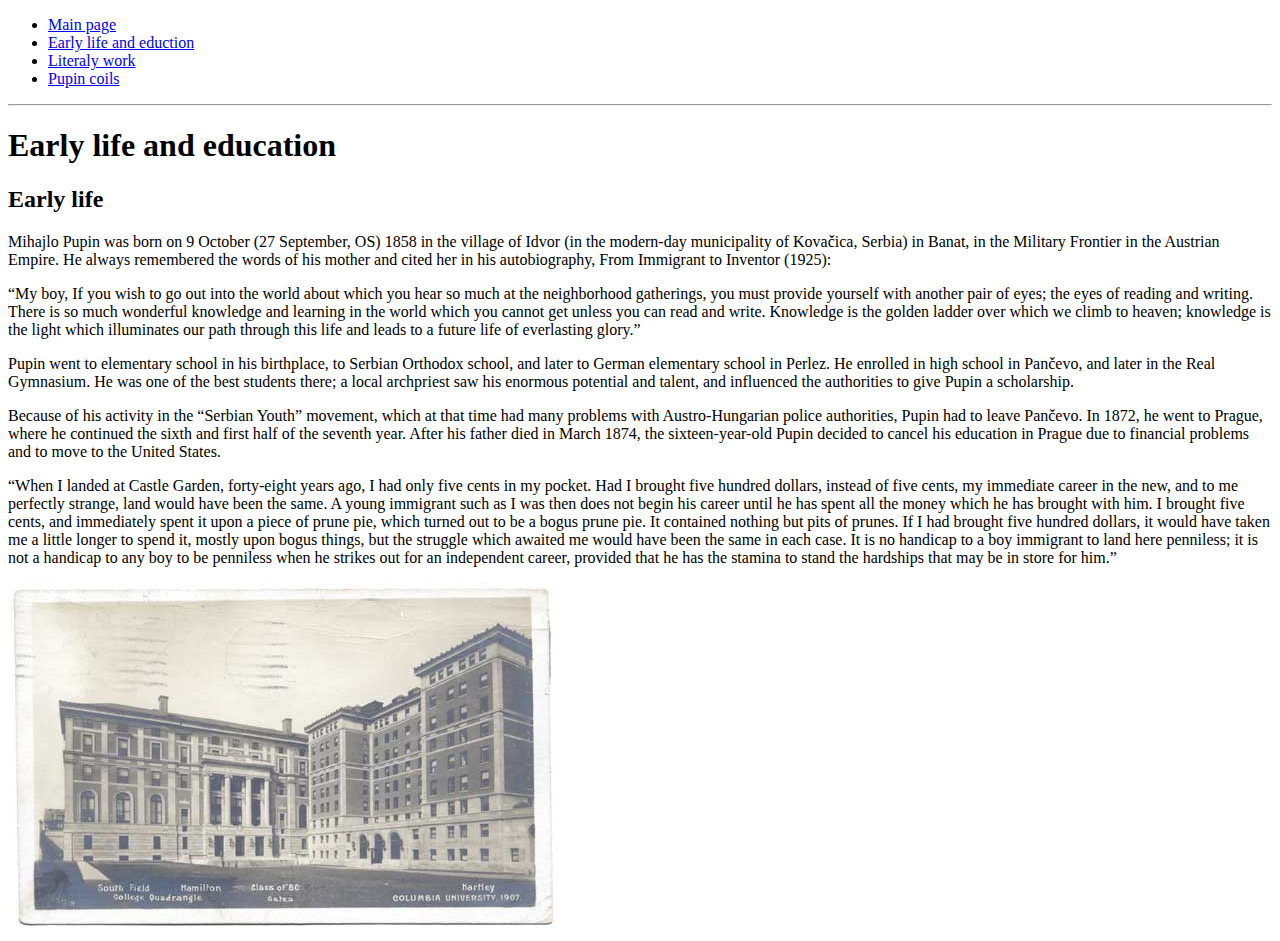
==== early-life-and-education.html @ 24d65bb4 "zadatak 2" ====
<!DOCTYPE html>
<html lang="en">
<head>
	<title>Mihajlo Idvorski Pupin</title>
    <meta charset="UTF-8">
</head>
<body>
     <ul>
        <li><a href="index.html">Main page</a></li>
        <li><a href="early-life-and-education.html">Early life and eduction</a></li>
        <li><a href="literaly-work.html">Literaly work</a></li>
        <li><a href="pupin-coils.html">Pupin coils</a></li>
    </ul>
    <hr>
    <h1>Early life and education</h1>
    <h2>Early life</h2>
     <p>Mihajlo Pupin was born on 9 October (27 September, OS) 1858 in the village of Idvor (in the modern-day municipality of Kovačica, Serbia) in Banat, in the Military Frontier in the Austrian Empire. He always remembered the words of his mother and cited her in his autobiography, From Immigrant to Inventor (1925): </p>
    <p>“My boy, If you wish to go out into the world about which you hear so much at the neighborhood gatherings, you must provide yourself with another pair of eyes; the eyes of reading and writing. There is so much wonderful knowledge and learning in the world which you cannot get unless you can read and write. Knowledge is the golden ladder over which we climb to heaven; knowledge is the light which illuminates our path through this life and leads to a future life of everlasting glory.”</p>
    <p>Pupin went to elementary school in his birthplace, to Serbian Orthodox school, and later to German elementary school in Perlez. He enrolled in high school in Pančevo, and later in the Real Gymnasium. He was one of the best students there; a local archpriest saw his enormous potential and talent, and influenced the authorities to give Pupin a scholarship.</p>
    <p>Because of his activity in the “Serbian Youth” movement, which at that time had many problems with Austro-Hungarian police authorities, Pupin had to leave Pančevo. In 1872, he went to Prague, where he continued the sixth and first half of the seventh year. After his father died in March 1874, the sixteen-year-old Pupin decided to cancel his education in Prague due to financial problems and to move to the United States.</p>
    <p>“When I landed at Castle Garden, forty-eight years ago, I had only five cents in my pocket. Had I brought five hundred dollars, instead of five cents, my immediate career in the new, and to me perfectly strange, land would have been the same. A young immigrant such as I was then does not begin his career until he has spent all the money which he has brought with him. I brought five cents, and immediately spent it upon a piece of prune pie, which turned out to be a bogus prune pie. It contained nothing but pits of prunes. If I had brought five hundred dollars, it would have taken me a little longer to spend it, mostly upon bogus things, but the struggle which awaited me would have been the same in each case. It is no handicap to a boy immigrant to land here penniless; it is not a handicap to any boy to be penniless when he strikes out for an independent career, provided that he has the stamina to stand the hardships that may be in store for him.”</p>
    <img src="university.jpg" alt="images university">
</body>
</html>
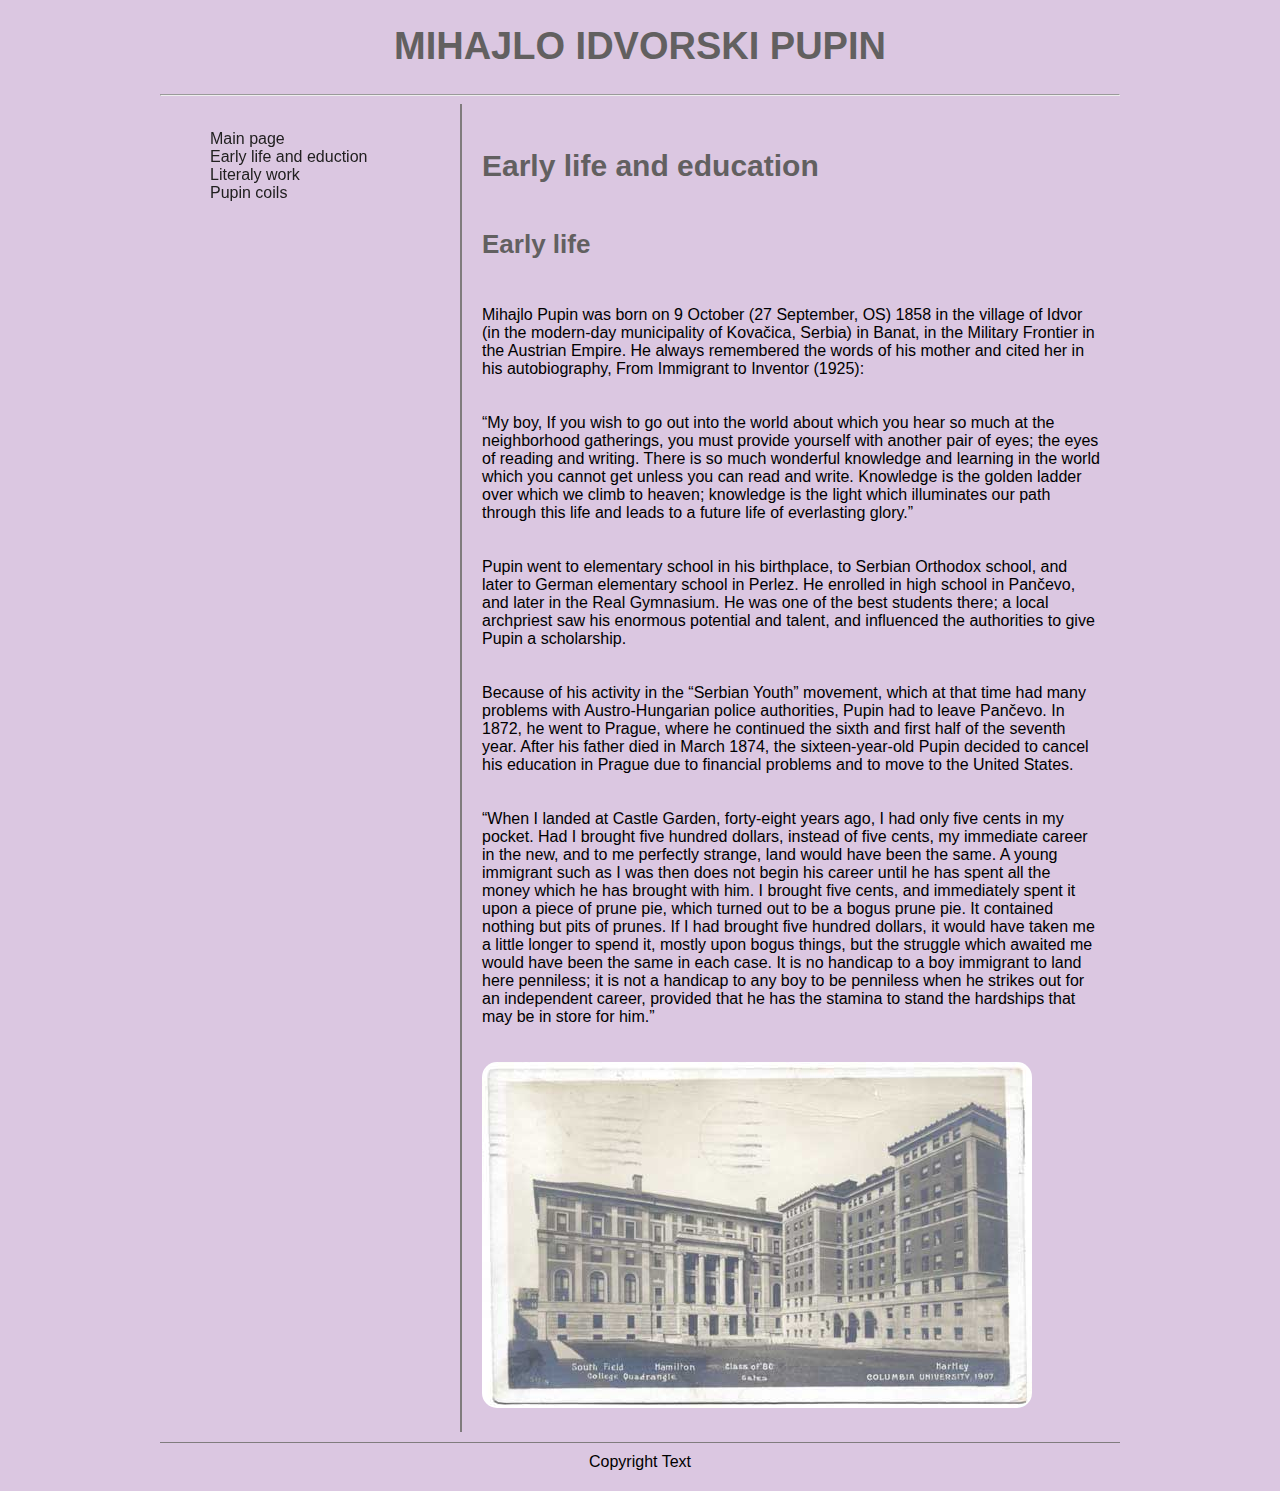
==== commit 5b3c64d3: "zadatak 3" ====
--- a/early-life-and-education.html
+++ b/early-life-and-education.html
@@ -3,22 +3,31 @@
 <head>
 	<title>Mihajlo Idvorski Pupin</title>
     <meta charset="UTF-8">
+	<link href="style.css" rel="stylesheet" type="text/css">
 </head>
 <body>
+	<header>
+		<h1>Mihajlo Idvorski Pupin</h1>
+	</header>
+	 <hr>
+	<nav>
      <ul>
         <li><a href="index.html">Main page</a></li>
         <li><a href="early-life-and-education.html">Early life and eduction</a></li>
         <li><a href="literaly-work.html">Literaly work</a></li>
         <li><a href="pupin-coils.html">Pupin coils</a></li>
     </ul>
-    <hr>
-    <h1>Early life and education</h1>
-    <h2>Early life</h2>
+		</nav>
+    <section>
+    <h2>Early life and education</h2>
+    <h3>Early life</h3>
      <p>Mihajlo Pupin was born on 9 October (27 September, OS) 1858 in the village of Idvor (in the modern-day municipality of Kovačica, Serbia) in Banat, in the Military Frontier in the Austrian Empire. He always remembered the words of his mother and cited her in his autobiography, From Immigrant to Inventor (1925): </p>
     <p>“My boy, If you wish to go out into the world about which you hear so much at the neighborhood gatherings, you must provide yourself with another pair of eyes; the eyes of reading and writing. There is so much wonderful knowledge and learning in the world which you cannot get unless you can read and write. Knowledge is the golden ladder over which we climb to heaven; knowledge is the light which illuminates our path through this life and leads to a future life of everlasting glory.”</p>
     <p>Pupin went to elementary school in his birthplace, to Serbian Orthodox school, and later to German elementary school in Perlez. He enrolled in high school in Pančevo, and later in the Real Gymnasium. He was one of the best students there; a local archpriest saw his enormous potential and talent, and influenced the authorities to give Pupin a scholarship.</p>
     <p>Because of his activity in the “Serbian Youth” movement, which at that time had many problems with Austro-Hungarian police authorities, Pupin had to leave Pančevo. In 1872, he went to Prague, where he continued the sixth and first half of the seventh year. After his father died in March 1874, the sixteen-year-old Pupin decided to cancel his education in Prague due to financial problems and to move to the United States.</p>
     <p>“When I landed at Castle Garden, forty-eight years ago, I had only five cents in my pocket. Had I brought five hundred dollars, instead of five cents, my immediate career in the new, and to me perfectly strange, land would have been the same. A young immigrant such as I was then does not begin his career until he has spent all the money which he has brought with him. I brought five cents, and immediately spent it upon a piece of prune pie, which turned out to be a bogus prune pie. It contained nothing but pits of prunes. If I had brought five hundred dollars, it would have taken me a little longer to spend it, mostly upon bogus things, but the struggle which awaited me would have been the same in each case. It is no handicap to a boy immigrant to land here penniless; it is not a handicap to any boy to be penniless when he strikes out for an independent career, provided that he has the stamina to stand the hardships that may be in store for him.”</p>
-    <img src="university.jpg" alt="images university">
+    <img class="slike" src="university.jpg" alt="images university">
+		</section>
+	<footer>Copyright Text</footer>
 </body>
 </html>--- a/style.css
+++ b/style.css
@@ -0,0 +1,92 @@
+@charset "utf-8";
+/* CSS Document */
+
+body {
+	width: 960px;
+	margin: 10px auto;
+	background-color: rgba(219,199,225,1.00);
+	font-family: Arial, sans-serif;
+
+}
+h1, h2, h3, h4, h5, h6 {
+	color: #626060; 
+}
+h1 {font-size: 38px;
+	text-transform: uppercase;
+}
+h2 {font-size: 30px; }
+h3 {font-size: 26px; }
+h4 {font-size: 24px; }
+h5 {font-size: 22px; }
+h6 {font-size: 18px; }
+
+a:link,
+a:visited {
+	color: #212020;
+	text-decoration: none;
+}
+a:hover {
+	color: #777;
+	text-decoration: none;
+}
+a:active {
+	color: #777;
+}
+header {
+  text-align: center;
+}
+nav ul {
+	list-style:none;
+}
+nav {
+	position: fixed;
+	width: 300px;
+	float: left;
+	box-sizing: border-box;
+	padding: 10px;
+}
+section {
+	position: relative;
+	width: 660px;
+	float: right;
+	border-left: 2px solid rgba(128,124,125,1.00);
+	padding: 10px;
+	box-sizing: border-box;
+	margin-bottom: 10px;
+}
+img {
+	padding: 10px;
+	
+}
+table {
+	border-collapse: collapse;
+	width: 80%;
+	margin: 0 auto;
+}
+th {
+	padding: 20px;
+	color: #626060; 
+}
+td {
+	padding: 10px;
+	background-color: rgba(207,182,206,1.00);
+}
+th,td {
+	border: solid 1px rgba(87,85,85,1.00);
+	
+}
+#header {
+	background-color: rgba(221,180,228,1.00);
+}
+.slike {
+	border-radius: 25px;
+}
+p, h2, h3 {
+	padding: 10px;
+}
+footer {
+	border-top: 1px solid rgba(128,124,125,1.00);
+	clear: both;
+	text-align: center;
+	padding: 10px ;
+}